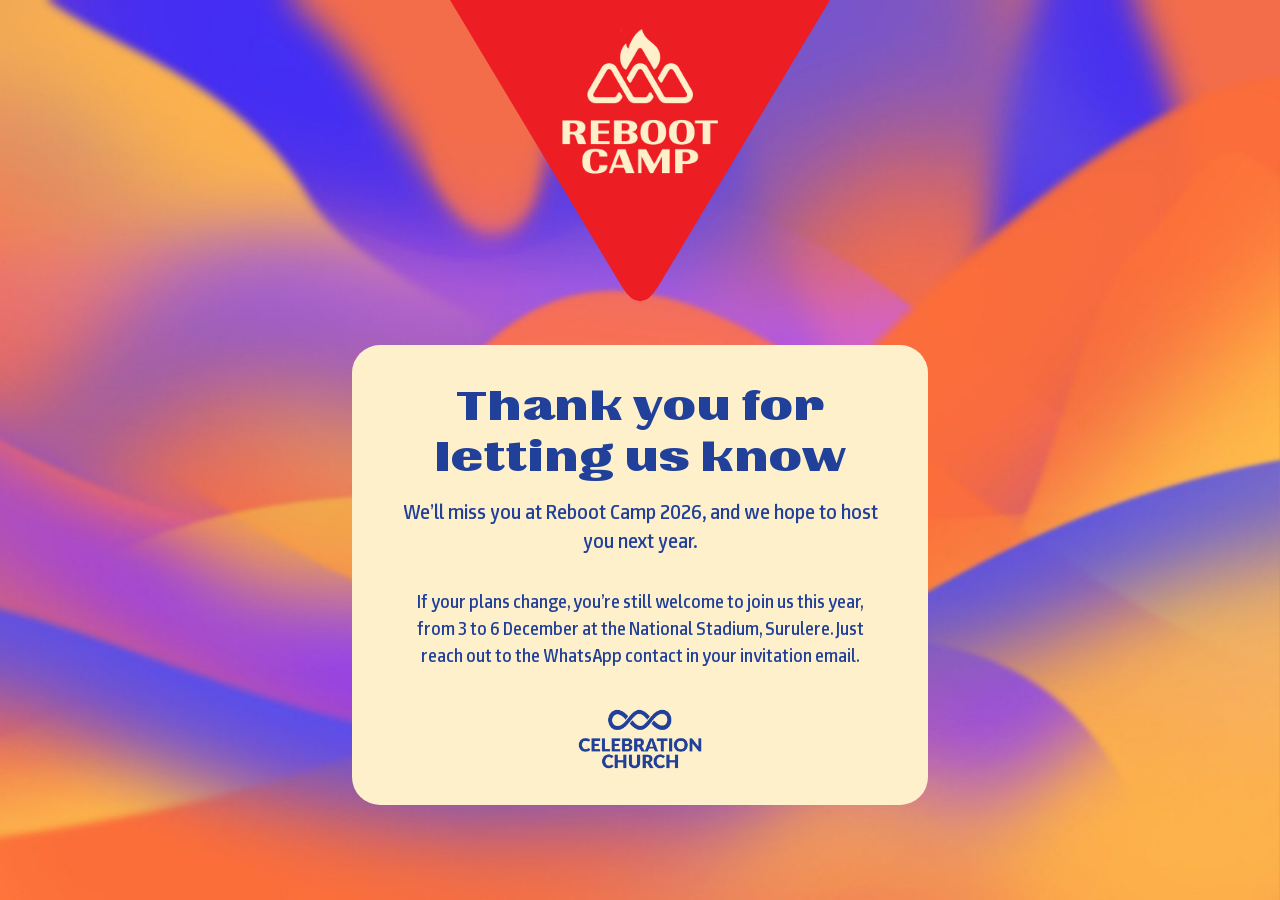
==== no/index.html @ 0593b8fc "Add files via upload" ====
<!doctype html>
<html lang="en">
<head>
<meta charset="utf-8">
<meta name="viewport" content="width=device-width, initial-scale=1, viewport-fit=cover">
<title>Thank you for letting us know – Reboot Camp 2026</title>
<meta name="description" content="Thank you for letting us know you can’t make it to Reboot Camp 2026.">
<link rel="icon" type="image/png" href="../assets/images/favicon.png">
<link rel="apple-touch-icon" href="../assets/images/apple-touch-icon.png">
<link rel="preload" href="../assets/fonts/Quilon-Variable.woff2" as="font" type="font/woff2" crossorigin>
<link rel="preload" href="../assets/fonts/Expose-Variable.woff2" as="font" type="font/woff2" crossorigin>
<link rel="stylesheet" href="../assets/css/styles.css">
</head>
<body>
<div class="backdrop" aria-hidden="true"></div>
<svg class="mark" viewBox="0 0 360 300" role="img" aria-label="Reboot Camp">
  <path class="shape" d="M0 0 H360 L197.5 270.85 Q180 300 162.5 270.85 Z"/>
  <image href="../assets/images/reboot-camp-logo.png" x="104.6" y="26" width="150.8" height="140"/>
</svg>
<main>
<div class="panel">
<h1>Thank you for letting us know</h1>
<p class="lead">We’ll miss you at Reboot Camp 2026, and we hope to host you next year.</p>
<p class="note">If your plans change, you’re still welcome to join us this year, from 3 to 6 December at the National Stadium, Surulere. Just reach out to the WhatsApp contact in your invitation email.</p>
<div class="sign" role="img" aria-label="Celebration Church"></div>
</div>
</main>
</body>
</html>
---- assets/css/styles.css ----
/* Reboot Camp 2026 RSVP pages: shared styles */

/* Brand typefaces */
@font-face {
  font-family: "Expose";
  src: url("../fonts/Expose-Variable.woff2") format("woff2");
  font-weight: 400 900;
  font-display: swap;
}
@font-face {
  font-family: "Quilon";
  src: url("../fonts/Quilon-Variable.woff2") format("woff2");
  font-weight: 400 700;
  font-display: swap;
}

/* Brand colours. Change a colour here and it updates everywhere. */
:root {
  --base: #F37022;    /* shows while the background image loads */
  --panel: #FEF0CB;   /* cream panel behind the text */
  --ink: #21409A;     /* navy text and Celebration Church logo */
  --accent: #EC1D23;  /* red triangle */
  --dim: transparent; /* darkens the background in dark mode */
  color-scheme: light;
  box-sizing: border-box;
  padding-top: env(safe-area-inset-top, 0px);
  padding-bottom: env(safe-area-inset-bottom, 0px);
  background: var(--base);
}

/* Dark mode: follows the guest's phone or computer setting */
@media (prefers-color-scheme: dark) {
  :root {
    --panel: #21409A;
    --ink: #FEF0CB;
    --dim: rgba(14, 22, 60, 0.4);
    color-scheme: dark;
  }
}

*, *::before, *::after { box-sizing: inherit; }

html {
  scroll-padding-top: env(safe-area-inset-top, 0px);
  -webkit-text-size-adjust: 100%;
}

body {
  margin: 0;
  background: var(--base);
  color: var(--ink);
  font-family: "Expose", "Helvetica Neue", Arial, sans-serif;
  font-weight: 450;
  -webkit-font-smoothing: antialiased;
}

/* Gradient background, fixed behind the page */
.backdrop {
  position: fixed;
  inset: 0;
  z-index: 0;
  background: url("../images/background.jpg") 62% 0 / cover no-repeat;
}
.backdrop::after {
  content: "";
  position: absolute;
  inset: 0;
  background: var(--dim);
}

/* Red triangle with the Reboot Camp logo */
.mark {
  position: relative;
  z-index: 1;
  display: block;
  width: min(80vw, 380px);
  height: auto;
  margin: 0 auto;
}
.mark .shape { fill: var(--accent); }

main {
  position: relative;
  z-index: 1;
  max-width: 38rem;
  margin: 0 auto;
  padding: 1.75rem 1rem 3rem;
}

.panel {
  background: var(--panel);
  color: var(--ink);
  border-radius: 28px;
  padding: 2.25rem 1.5rem;
  text-align: center;
}

h1 {
  font-family: "Quilon", "Arial Black", sans-serif;
  font-weight: 700;
  font-size: clamp(1.75rem, 7vw, 3rem);
  line-height: 1.06;
  margin: 0 0 1rem;
  text-wrap: balance;
}

.lead {
  font-size: 1.25rem;
  line-height: 1.45;
  max-width: 30rem;
  margin: 0 auto 2rem;
  text-wrap: pretty;
}

.facts {
  display: flex;
  flex-wrap: wrap;
  justify-content: center;
  gap: 0.25rem 1.75rem;
  margin: 0 0 2.25rem;
  font-weight: 900;
  font-size: clamp(1.5rem, 6vw, 2rem);
  line-height: 1.05;
  text-transform: uppercase;
}
.facts span { text-wrap: balance; }

.flier {
  display: block;
  width: 100%;
  max-width: 30rem;
  height: auto;
  margin: 0 auto 2.25rem;
  border-radius: 14px;
}

.note {
  font-size: 1.125rem;
  line-height: 1.5;
  max-width: 28rem;
  margin: 0 auto;
  text-wrap: pretty;
}

/* Celebration Church logo, coloured to match the text */
.sign {
  width: 124px;
  aspect-ratio: 839 / 406;
  margin: 2.5rem auto 0;
  background: var(--ink);
  -webkit-mask: url("../images/celebration-church-logo.png") center / contain no-repeat;
  mask: url("../images/celebration-church-logo.png") center / contain no-repeat;
}
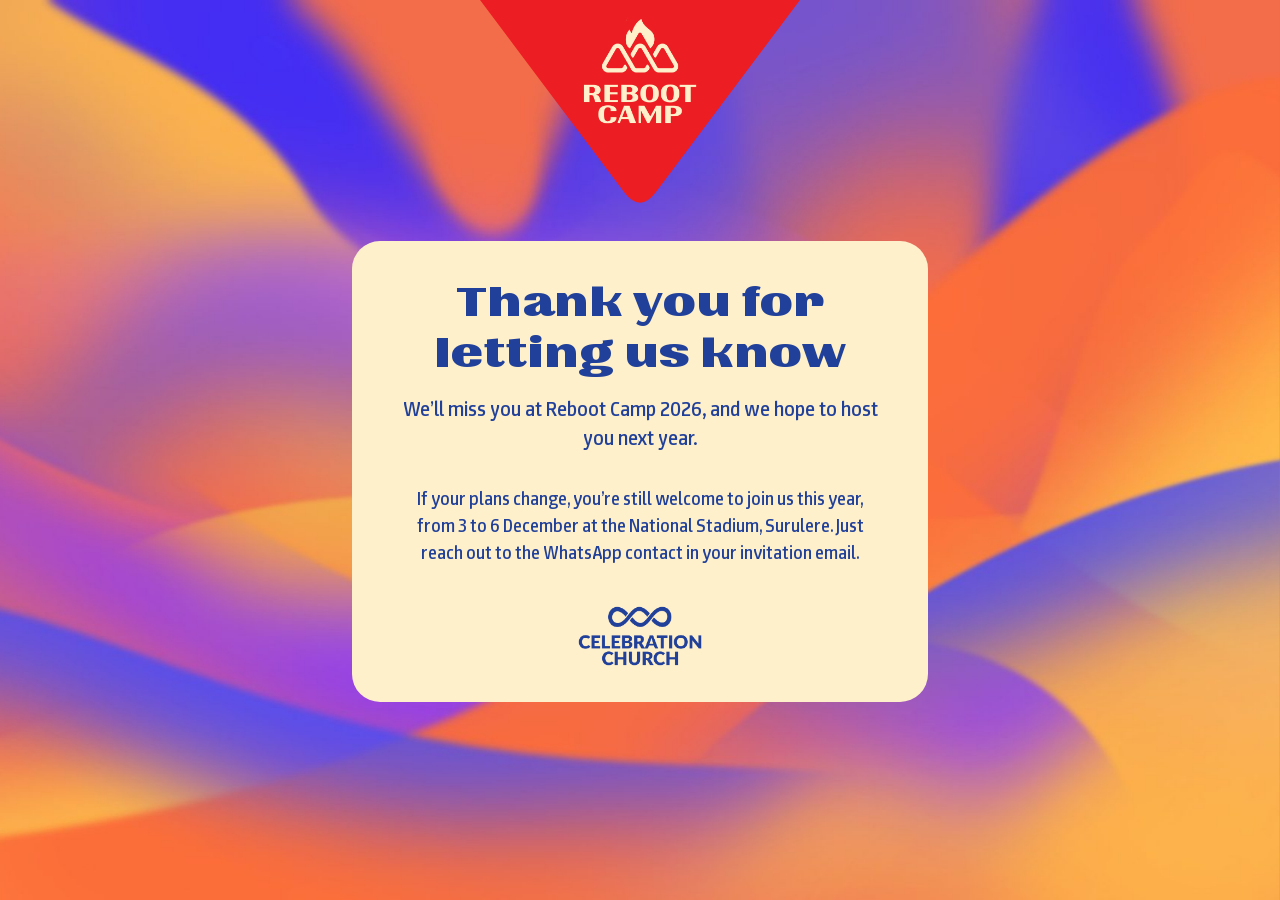
==== commit c84999fd: "Add files via upload" ====
--- a/no/index.html
+++ b/no/index.html
@@ -13,9 +13,9 @@
 </head>
 <body>
 <div class="backdrop" aria-hidden="true"></div>
-<svg class="mark" viewBox="0 0 360 300" role="img" aria-label="Reboot Camp">
-  <path class="shape" d="M0 0 H360 L197.5 270.85 Q180 300 162.5 270.85 Z"/>
-  <image href="../assets/images/reboot-camp-logo.png" x="104.6" y="26" width="150.8" height="140"/>
+<svg class="mark" viewBox="0 0 360 240" role="img" aria-label="Reboot Camp">
+  <path class="shape" d="M0 0 H360 L198 216 Q180 240 162 216 Z"/>
+  <image href="../assets/images/reboot-camp-logo.png" x="115.4" y="20" width="129.2" height="120"/>
 </svg>
 <main>
 <div class="panel">
--- a/assets/css/styles.css
+++ b/assets/css/styles.css
@@ -73,7 +73,7 @@
   position: relative;
   z-index: 1;
   display: block;
-  width: min(80vw, 380px);
+  width: min(68vw, 320px);
   height: auto;
   margin: 0 auto;
 }
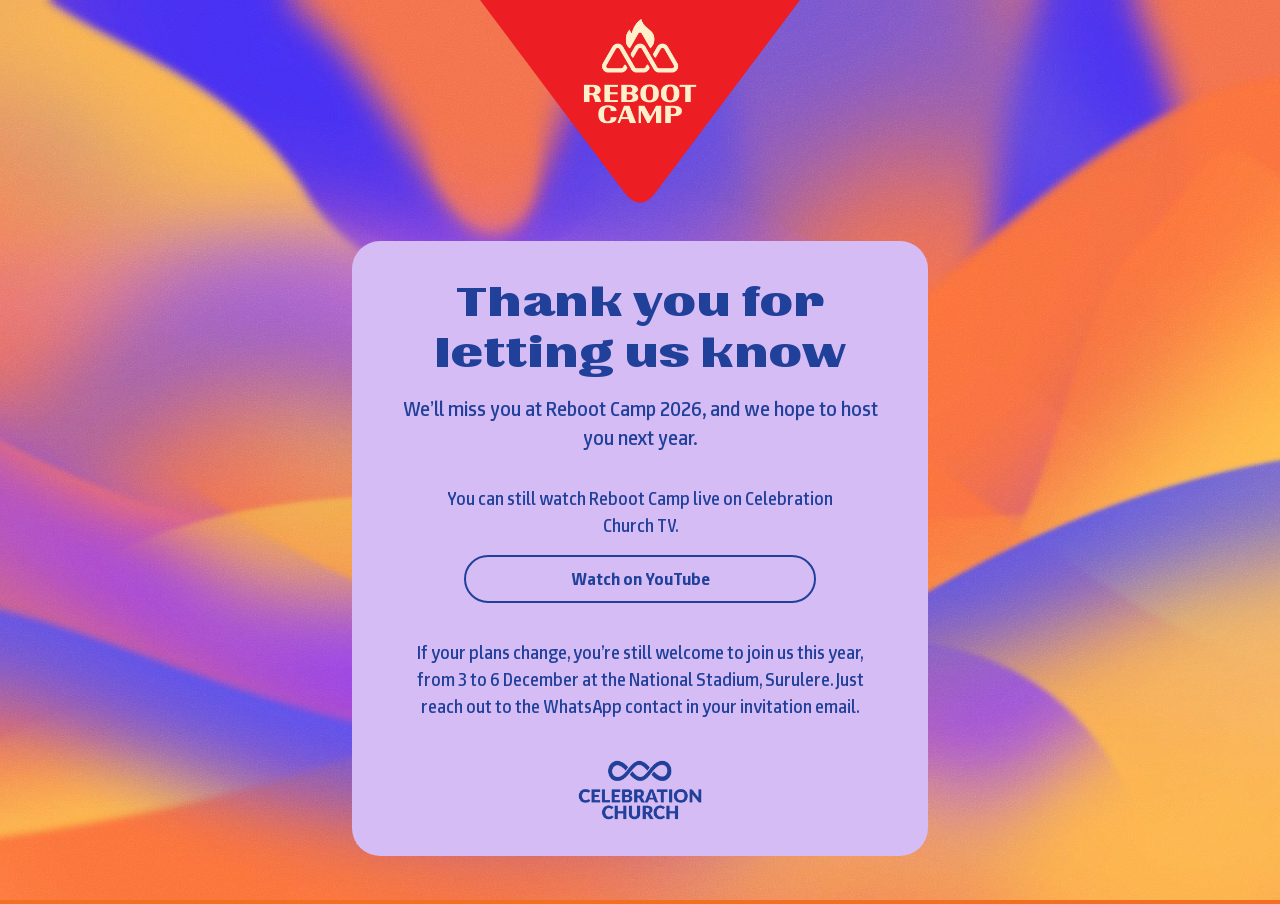
==== commit a478929d: "Add files via upload" ====
--- a/no/index.html
+++ b/no/index.html
@@ -5,6 +5,16 @@
 <meta name="viewport" content="width=device-width, initial-scale=1, viewport-fit=cover">
 <title>Thank you for letting us know – Reboot Camp 2026</title>
 <meta name="description" content="Thank you for letting us know you can’t make it to Reboot Camp 2026.">
+<meta property="og:type" content="website">
+<meta property="og:site_name" content="Reboot Camp 2026">
+<meta property="og:title" content="Thank you for letting us know – Reboot Camp 2026">
+<meta property="og:description" content="Reboot Camp 2026 runs from 3 to 6 December at the National Stadium, Surulere, and streams live on YouTube.">
+<meta property="og:url" content="https://demiladeakintan.github.io/rbc-rsvp/no/">
+<meta property="og:image" content="https://demiladeakintan.github.io/rbc-rsvp/assets/images/share.jpg">
+<meta property="og:image:width" content="1200">
+<meta property="og:image:height" content="630">
+<meta property="og:image:alt" content="Reboot Camp logo in a red triangle, with the dates 3–6 December and the venue, National Stadium, Surulere.">
+<meta name="twitter:card" content="summary_large_image">
 <link rel="icon" type="image/png" href="../assets/images/favicon.png">
 <link rel="apple-touch-icon" href="../assets/images/apple-touch-icon.png">
 <link rel="preload" href="../assets/fonts/Quilon-Variable.woff2" as="font" type="font/woff2" crossorigin>
@@ -21,6 +31,10 @@
 <div class="panel">
 <h1>Thank you for letting us know</h1>
 <p class="lead">We’ll miss you at Reboot Camp 2026, and we hope to host you next year.</p>
+<p class="note">You can still watch Reboot Camp live on Celebration Church TV.</p>
+<div class="actions actions--spaced">
+  <a class="button" href="https://www.youtube.com/@CelebrationGlobalTV" target="_blank" rel="noopener">Watch on YouTube</a>
+</div>
 <p class="note">If your plans change, you’re still welcome to join us this year, from 3 to 6 December at the National Stadium, Surulere. Just reach out to the WhatsApp contact in your invitation email.</p>
 <div class="sign" role="img" aria-label="Celebration Church"></div>
 </div>
--- a/assets/css/styles.css
+++ b/assets/css/styles.css
@@ -17,7 +17,7 @@
 /* Brand colours. Change a colour here and it updates everywhere. */
 :root {
   --base: #F37022;    /* shows while the background image loads */
-  --panel: #FEF0CB;   /* cream panel behind the text */
+  --panel: #D5BCF5;   /* lavender panel behind the text */
   --ink: #21409A;     /* navy text and Celebration Church logo */
   --accent: #EC1D23;  /* red triangle */
   --dim: transparent; /* darkens the background in dark mode */
@@ -61,6 +61,15 @@
   z-index: 0;
   background: url("../images/background.jpg") 62% 0 / cover no-repeat;
 }
+/* Light grain over the background, to match the posters' printed texture */
+.backdrop::before {
+  content: "";
+  position: absolute;
+  inset: 0;
+  background-image: url("data:image/svg+xml,%3Csvg xmlns='http://www.w3.org/2000/svg' width='220' height='220'%3E%3Cfilter id='n'%3E%3CfeTurbulence type='fractalNoise' baseFrequency='0.85' numOctaves='2' stitchTiles='stitch'/%3E%3CfeColorMatrix type='saturate' values='0'/%3E%3C/filter%3E%3Crect width='100%25' height='100%25' filter='url(%23n)'/%3E%3C/svg%3E");
+  opacity: 0.32;
+  mix-blend-mode: overlay;
+}
 .backdrop::after {
   content: "";
   position: absolute;
@@ -78,6 +87,15 @@
   margin: 0 auto;
 }
 .mark .shape { fill: var(--accent); }
+
+/* Entrance: the triangle drops in once and the panel rises in after it */
+.mark { animation: drop 650ms cubic-bezier(0.2, 0.8, 0.2, 1) both; }
+.panel { animation: rise 600ms cubic-bezier(0.2, 0.8, 0.2, 1) 180ms both; }
+@keyframes drop { from { transform: translateY(-100%); } to { transform: none; } }
+@keyframes rise { from { opacity: 0; transform: translateY(16px); } to { opacity: 1; transform: none; } }
+@media (prefers-reduced-motion: reduce) {
+  .mark, .panel { animation: none; }
+}
 
 main {
   position: relative;
@@ -125,6 +143,35 @@
 }
 .facts span { text-wrap: balance; }
 
+/* Calendar and directions buttons */
+.actions {
+  display: flex;
+  flex-wrap: wrap;
+  justify-content: center;
+  gap: 0.625rem;
+  margin: -0.75rem auto 2.25rem;
+  max-width: 22rem;
+}
+.actions--spaced { margin-top: 1rem; }
+.button {
+  flex: 1 1 100%;
+  display: inline-flex;
+  align-items: center;
+  justify-content: center;
+  min-height: 48px;
+  padding: 0.75rem 1.25rem;
+  border: 2px solid var(--ink);
+  border-radius: 999px;
+  color: var(--ink);
+  font-weight: 700;
+  font-size: 1.0625rem;
+  line-height: 1.2;
+  text-decoration: none;
+  transition: background-color 150ms ease, color 150ms ease;
+}
+.button:hover { background: var(--ink); color: var(--panel); }
+.button:focus-visible { outline: 3px solid var(--accent); outline-offset: 3px; }
+
 .flier {
   display: block;
   width: 100%;
@@ -133,6 +180,10 @@
   margin: 0 auto 2.25rem;
   border-radius: 14px;
 }
+
+/* The schedule opens full size when tapped */
+.zoom { display: block; border-radius: 14px; }
+.zoom:focus-visible { outline: 3px solid var(--accent); outline-offset: 3px; }
 
 .note {
   font-size: 1.125rem;
